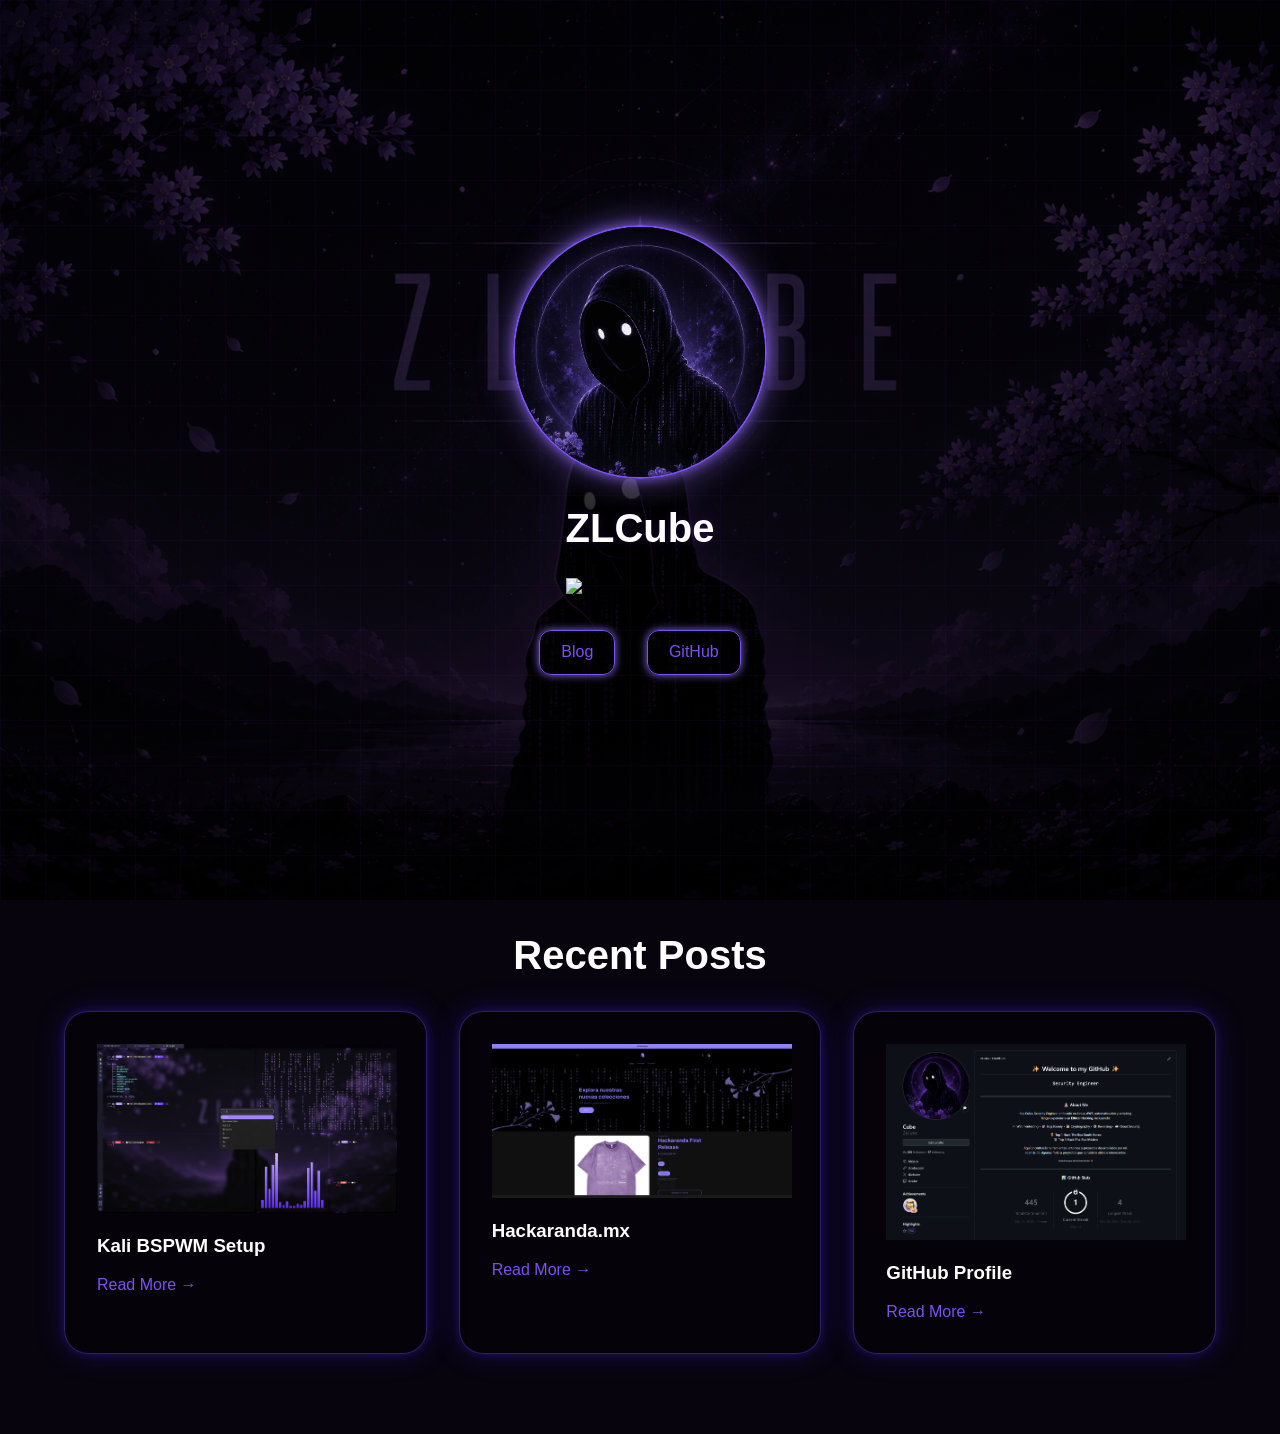
==== index.html @ acf221ab "Update index.html" ====
<!DOCTYPE html>

<html>
<head>
    <meta charset="UTF-8">
    <meta name="viewport" content="width=device-width, initial-scale=1.0">
    <title>ZLCube</title>

    <link rel="preconnect" href="https://fonts.googleapis.com">
    <link rel="preconnect" href="https://fonts.gstatic.com" crossorigin>

    <link href="https://fonts.googleapis.com/css2?family=JetBrains+Mono:wght@400;700&family=Poppins:wght@300;400;600&display=swap" rel="stylesheet">

    <link rel="stylesheet" href="style.css">
</head>
<body>

<body>
    <div class='matrix'></div>
    <header class='hero'><img src='assets/avatar.png' class='avatar'>
        <div class='hero-content'>
            <h1 style="text-align: center; font-size: 40px;">ZLCube</h1>
            <p><img src="https://readme-typing-svg.herokuapp.com?font=Iosevka&size=22&duration=3000&pause=1000&color=FFFFFF&center=true&vCenter=true&width=600&lines=Security+Engineer;Linux+%7C+AWS+%7C+Automation+%7C+Scripting;Ethical+Hacking+%7C+Bug+Bounty+%7C+Reversing"/></p>
        </div>
        <div class="buttons" align="center">
            <a href="#posts" class="btn">Blog</a>
            <a href="https://github.com/zlcube" class="btn ghost">GitHub</a>
        </div>
    </header>
    <main>
        <section class='section-title'>
            <h2 style="text-align: center; font-size: 40px;">Recent Posts</h2>
        </section>
        <section class='posts' id="posts">
            <article class='card'>
                <img src="assets/posts/post2.png" width="300">
                <div class='card-content'>
                    <h3>Kali BSPWM Setup</h3><a href='posts/kali-bspwm/index.html' >Read More →</a>
                </div>
            </article>
            <article class='card' id="posts">
                <img src="assets/posts/post3.png" width="300">
                <div class='card-content'>
                    <h3>Hackaranda.mx</h3><a href='https://hackaranda.mx'>Read More →</a>
                </div>
            </article>
            <article class='card' id="posts">
                <img src="assets/posts/post4.png" width="300">
                <div class='card-content'>
                    <h3>GitHub Profile</h3><a href='https://github.com/ZLCube'>Read More →</a>
                </div>
            </article>
        </section>
    </main>
    <script src='script.js'></script>
</body>

</html>
---- style.css ----
body {
    background: #07040d;
    color: white;
    font-family: sans-serif;
    margin: 0
}


body::before {
    content: "";
    position: fixed;
    inset: 0;
    background:
        linear-gradient(rgba(0,0,0,.75), rgba(0,0,0,.88)),
        url('assets/bg.png');

    background-size: cover;
    background-position: center;
    z-index: -3;
}


.matrix {
    position: fixed;
    inset: 0;
    background-image: linear-gradient(rgba(125, 39, 245, .05) 1px, transparent 1px), linear-gradient(90deg, rgba(125, 39, 245, .05) 1px, transparent 1px);
    background-size: 45px 45px;
    z-index: -1
}

.hero {
    min-height: 100vh;
    display: flex;
    justify-content: center;
    align-items: center;
    flex-direction: column
}

.avatar {
    width: 250px;
    border-radius: 50%;
    border: 2px solid hsl(256, 85%, 63%);

    box-shadow:
        0 0 12px rgba(150, 112, 255, 0.712),
        0 0 35px rgba(150, 112, 255, 0.568);
}

.hero h1 {

    text-shadow:
        0 0 10px rgba(125,39,245,.18),
        0 0 30px rgba(125,39,245,.08);

}

.posts {
    width: min(1200px, 90%);
    margin: auto;

    display: grid;
    grid-template-columns: repeat(auto-fit, minmax(300px, 1fr));
    gap: 2rem;

    padding-bottom: 5rem;
}

.card {
    background: rgba(0, 0, 0, 0.267);

    border:
        1px solid rgba(75, 50, 165, 0.616);

    border-radius: 24px;

    padding: 2rem;

    backdrop-filter: blur(6px);
    -webkit-backdrop-filter: blur(6px);

    box-shadow:
        0 0 10px rgba(84, 39, 245, 0.247),
        0 0 30px rgba(84, 39, 245, 0.247);

    transition:
        transform .25s ease,
        box-shadow .25s ease;
}

.card:hover {

    transform: translateY(-4px);

    box-shadow:
        0 0 16px rgba(150, 112, 255, 0.712),
        0 0 45px rgba(150, 112, 255, 0.712);
}

a {
    color: hsl(256, 85%, 63%);
    text-decoration: none
}

.post-container {
    width: min(900px, 90%);
    margin: auto;
    padding: 6rem 0
}

.buttons {

    display: flex;
    justify-content: center;
    gap: 2rem;
    margin-top: 1rem;

}

.btn {
    padding: .8rem 1.3rem;

    border:
        1px solid hsl(256, 85%, 63%);

    border-radius: 12px;

    box-shadow:
        0 0 8px rgba(150, 112, 255, 0.911);

    transition:
        .25s ease;
}

.btn:hover {

    transform:
        translateY(-3px)
        scale(1.03);

}
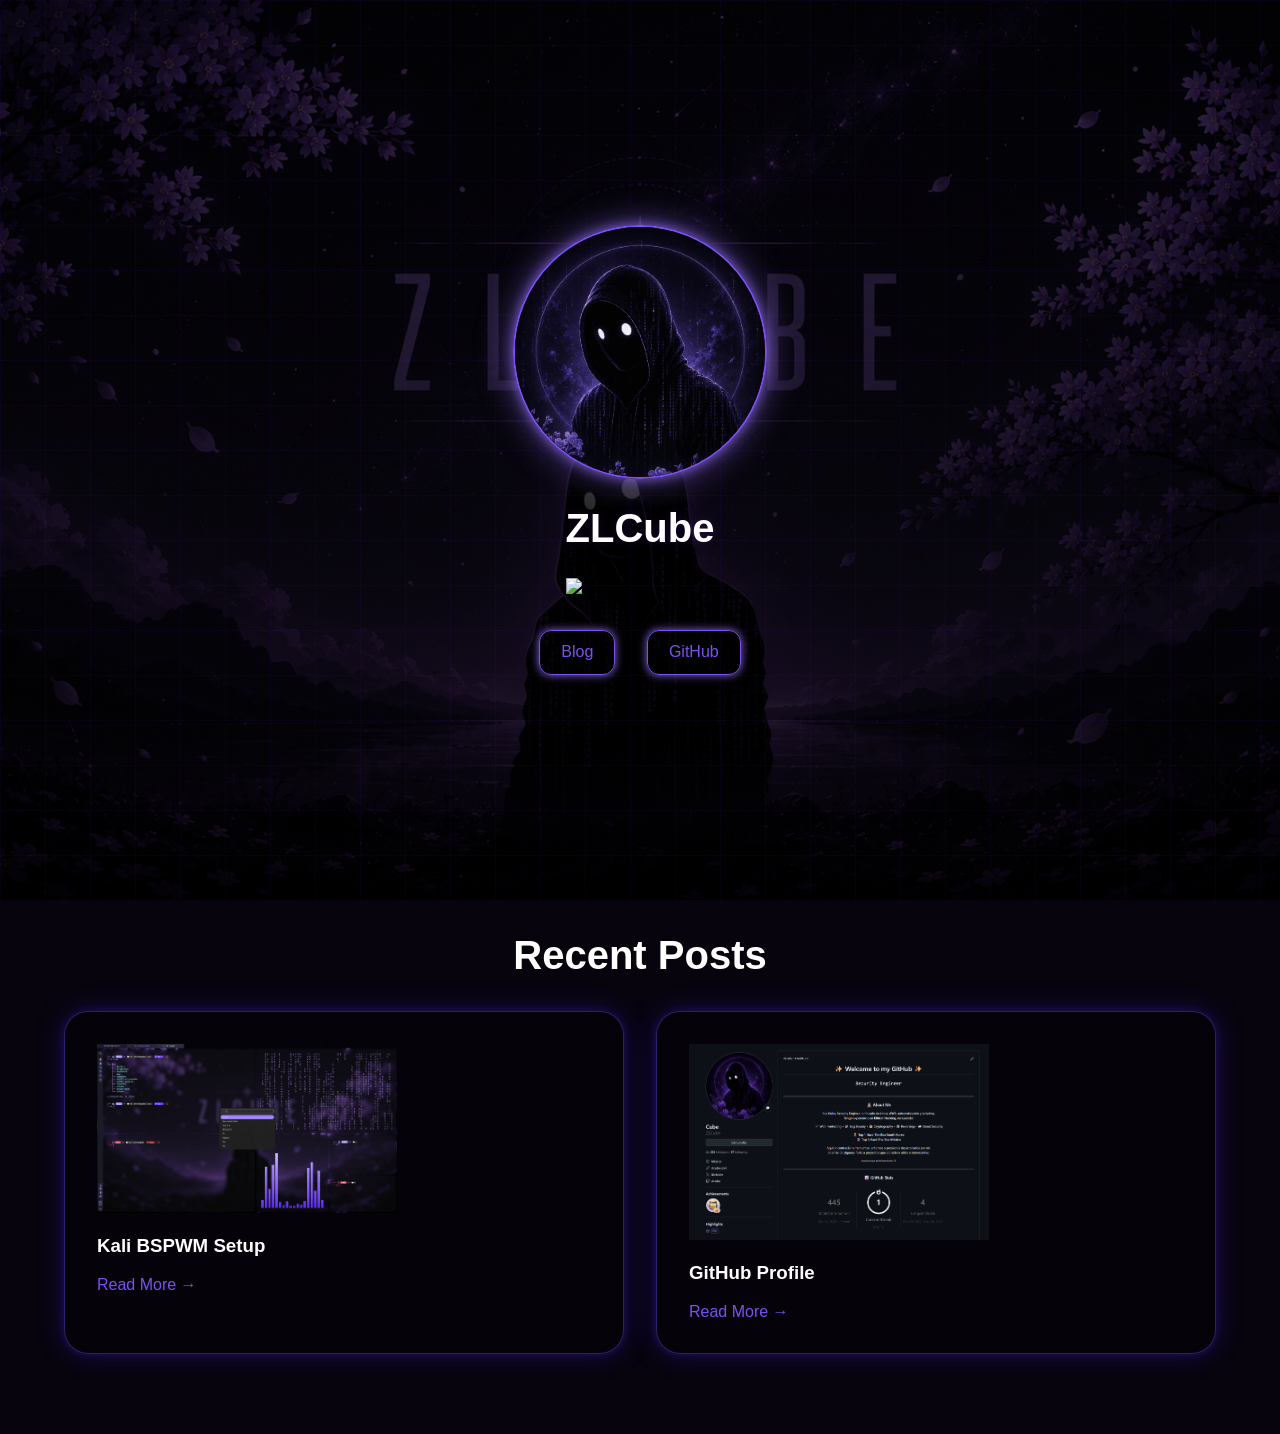
==== commit 9b26524f: "Update index.html" ====
--- a/index.html
+++ b/index.html
@@ -36,13 +36,6 @@
                 <img src="assets/posts/post2.png" width="300">
                 <div class='card-content'>
                     <h3>Kali BSPWM Setup</h3><a href='posts/kali-bspwm/index.html' >Read More →</a>
-                </div>
-            </article>
-            <article class='card' id="posts">
-                <img src="assets/posts/post3.png" width="300">
-                <div class='card-content'>
-                    <h3>Hackaranda.mx</h3><a href='https://hackaranda.mx'>Read More →</a>
-                </div>
             </article>
             <article class='card' id="posts">
                 <img src="assets/posts/post4.png" width="300">
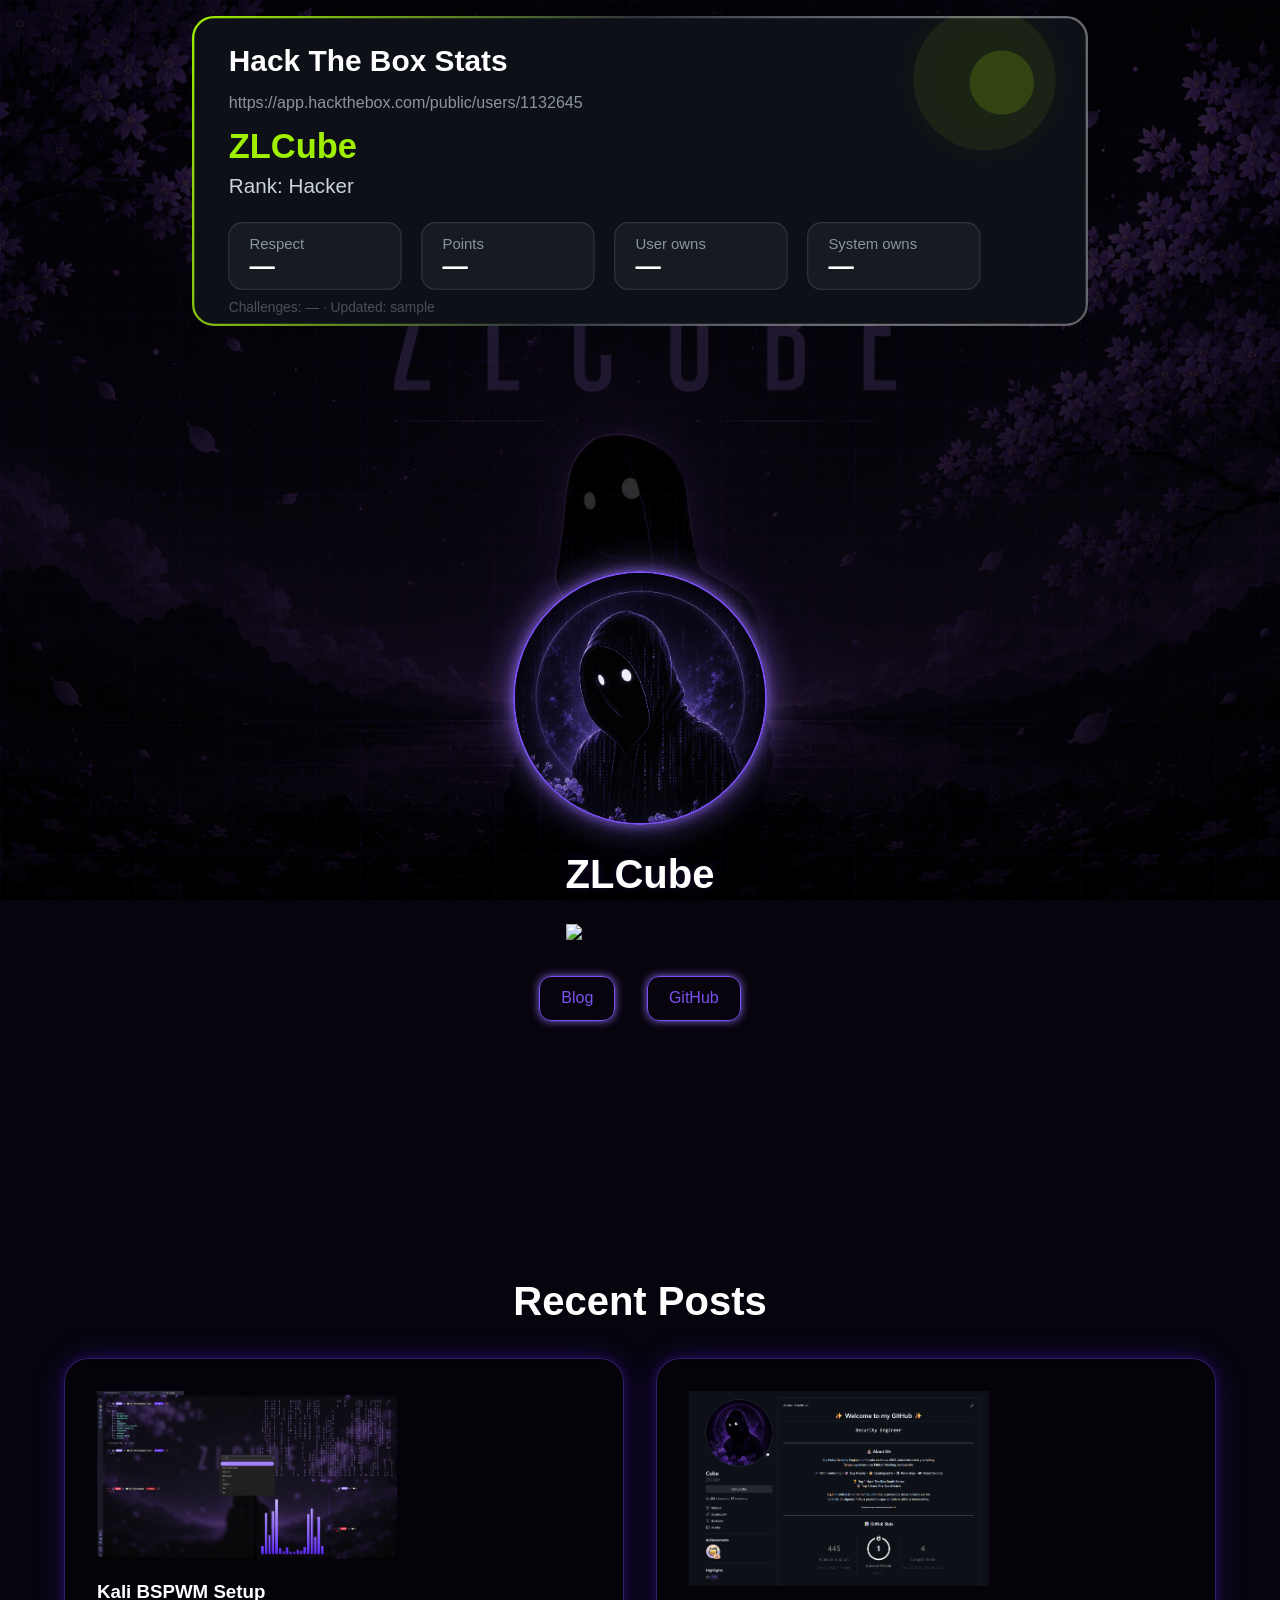
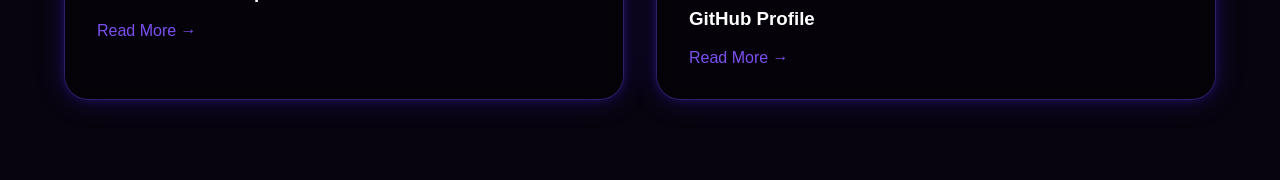
==== commit f591590f: "Insert profile image link in index.html Add a centered image link to Hack The Box profile." ====
--- a/index.html
+++ b/index.html
@@ -15,6 +15,12 @@
 </head>
 <body>
 
+<p align="center">
+  <a href="https://app.hackthebox.com/public/users/1132645">
+    <img src="https://zlcube.github.io/htb/1132645.svg" width="70%">
+  </a>
+</p>
+    
 <body>
     <div class='matrix'></div>
     <header class='hero'><img src='assets/avatar.png' class='avatar'>
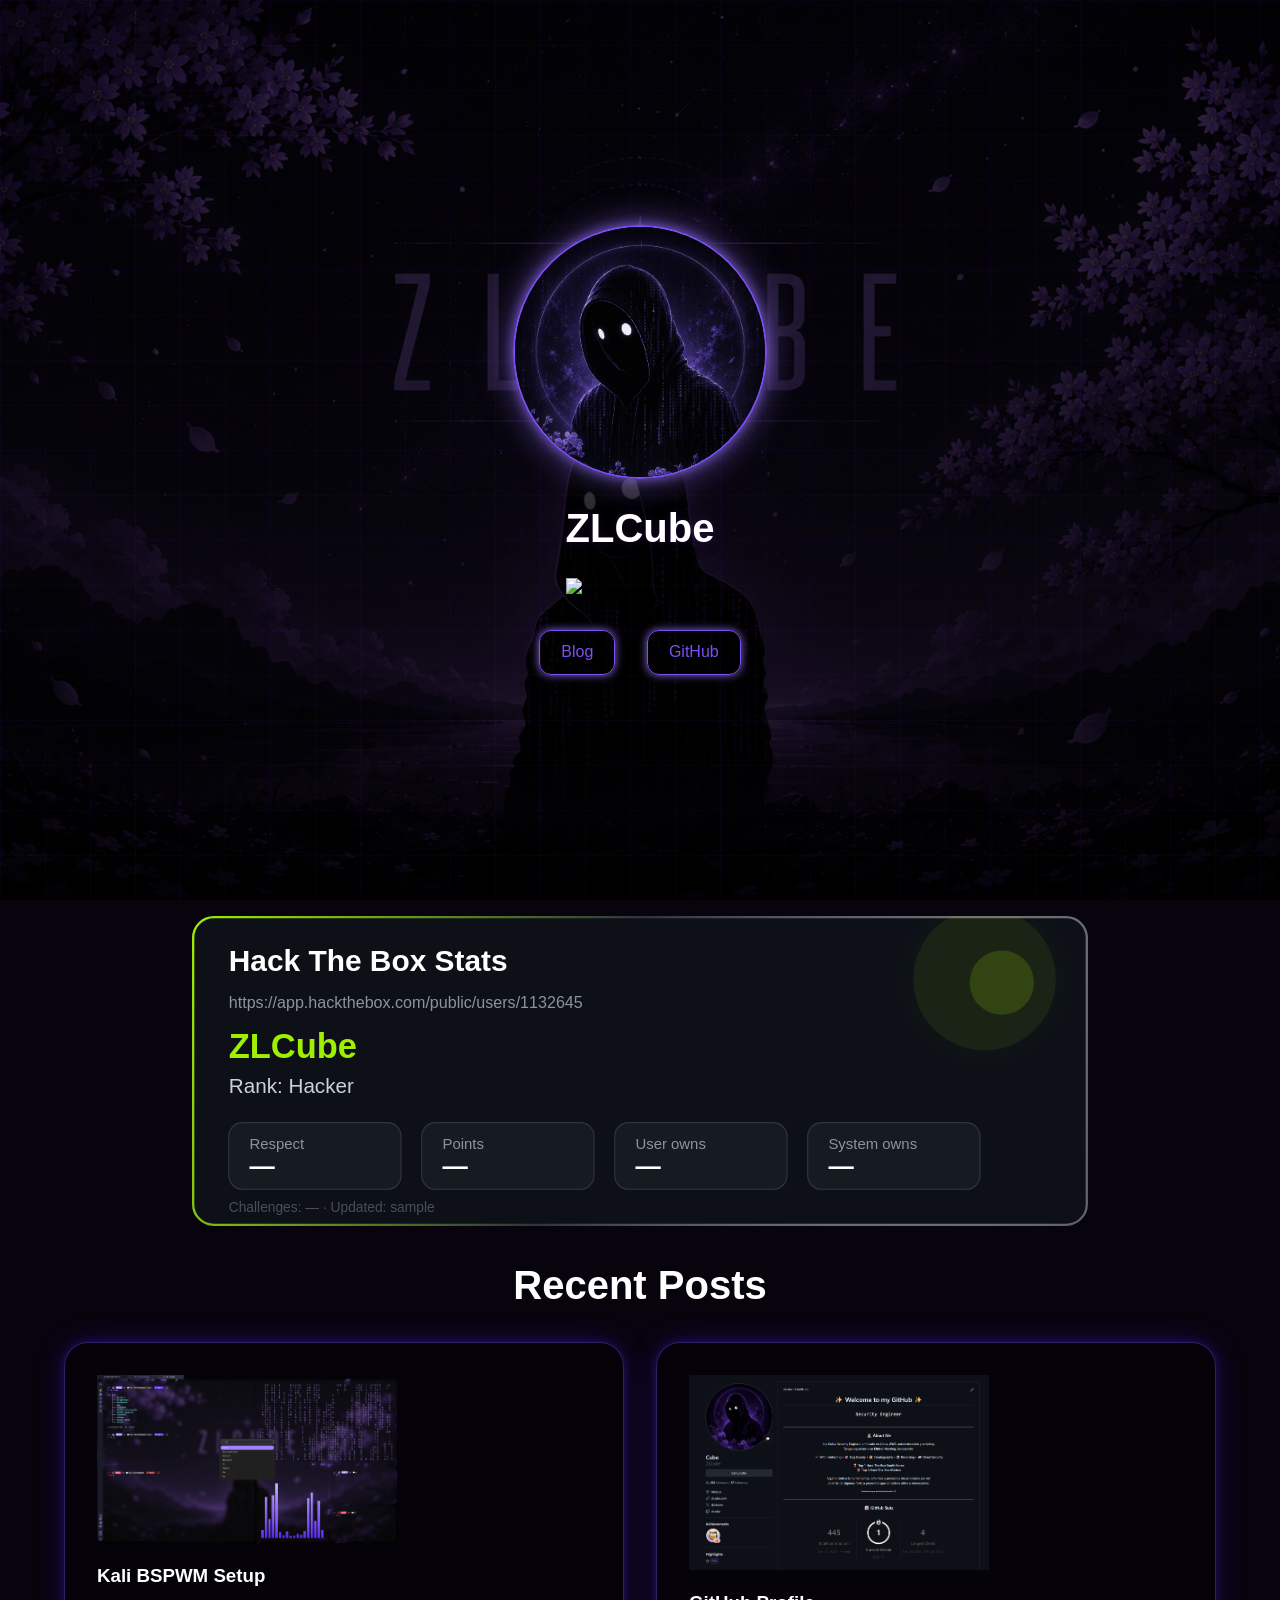
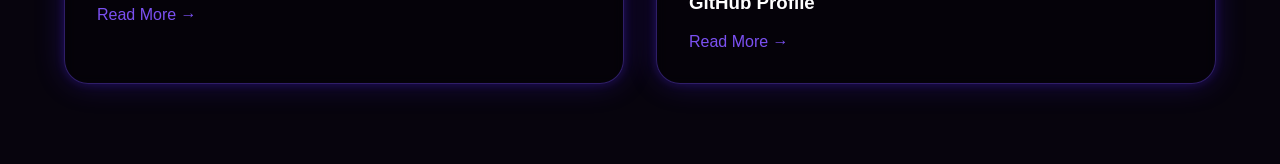
==== commit 54be39d9: "Update index.html" ====
--- a/index.html
+++ b/index.html
@@ -14,12 +14,6 @@
     <link rel="stylesheet" href="style.css">
 </head>
 <body>
-
-<p align="center">
-  <a href="https://app.hackthebox.com/public/users/1132645">
-    <img src="https://zlcube.github.io/htb/1132645.svg" width="70%">
-  </a>
-</p>
     
 <body>
     <div class='matrix'></div>
@@ -33,6 +27,13 @@
             <a href="https://github.com/zlcube" class="btn ghost">GitHub</a>
         </div>
     </header>
+
+<p align="center">
+  <a href="https://app.hackthebox.com/public/users/1132645">
+    <img src="https://zlcube.github.io/htb/1132645.svg" width="70%">
+  </a>
+</p>
+    
     <main>
         <section class='section-title'>
             <h2 style="text-align: center; font-size: 40px;">Recent Posts</h2>
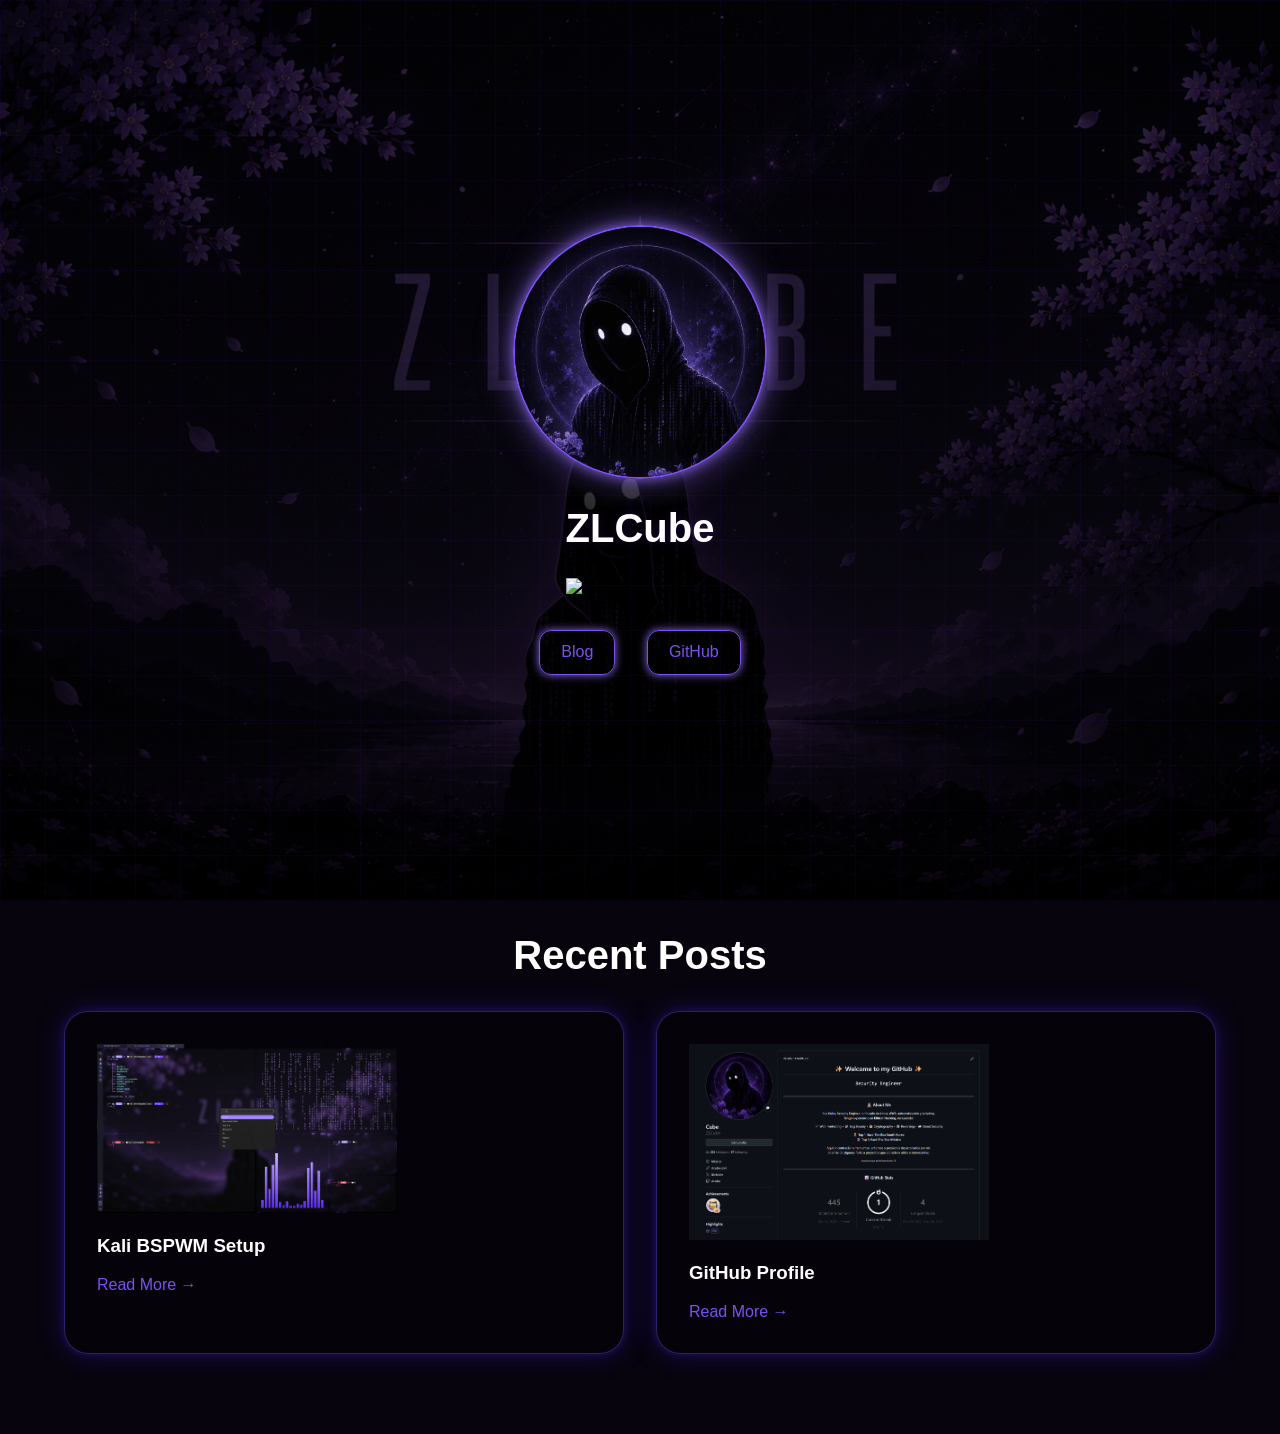
==== commit d4d33f63: "Remove Hack The Box user image section Removed Hack The Box user image link from the index." ====
--- a/index.html
+++ b/index.html
@@ -28,12 +28,6 @@
         </div>
     </header>
 
-<p align="center">
-  <a href="https://app.hackthebox.com/public/users/1132645">
-    <img src="https://zlcube.github.io/htb/1132645.svg" width="70%">
-  </a>
-</p>
-    
     <main>
         <section class='section-title'>
             <h2 style="text-align: center; font-size: 40px;">Recent Posts</h2>
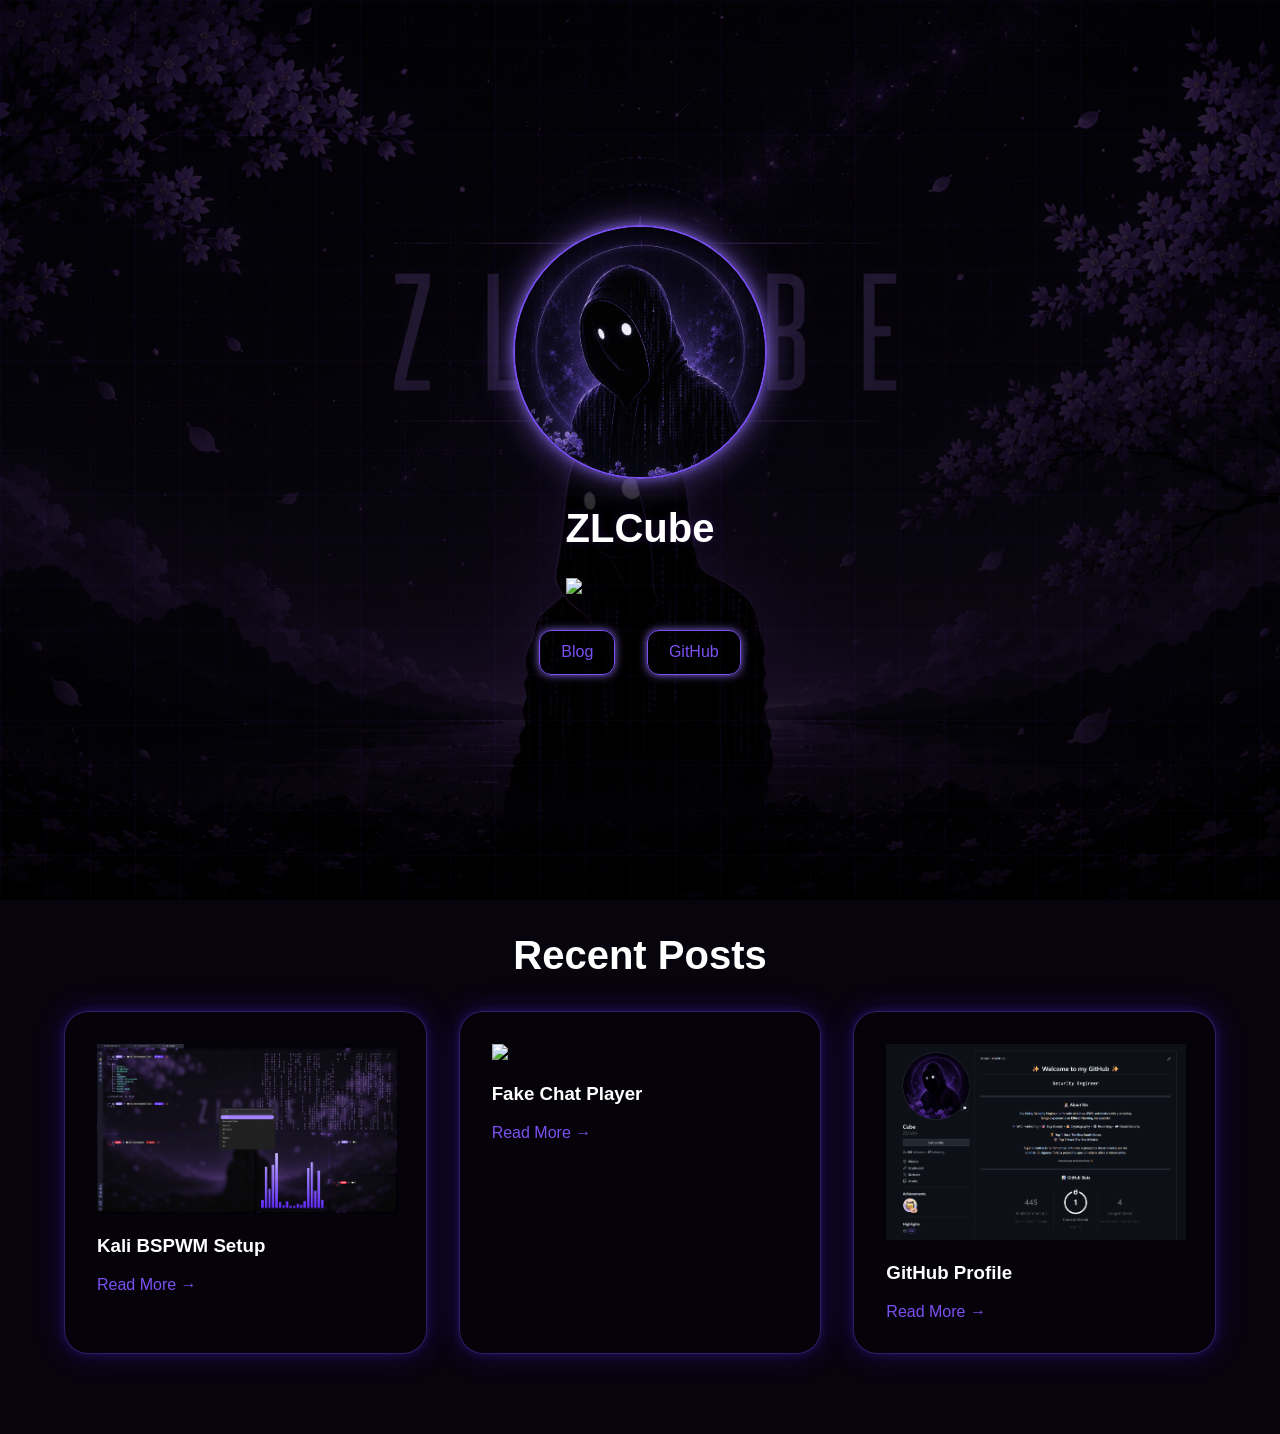
==== commit 21b4673c: "Update index.html" ====
--- a/index.html
+++ b/index.html
@@ -39,6 +39,12 @@
                     <h3>Kali BSPWM Setup</h3><a href='posts/kali-bspwm/index.html' >Read More →</a>
             </article>
             <article class='card' id="posts">
+                <img src="assets/posts/post5.png" width="300">
+                <div class='card-content'>
+                    <h3>Fake Chat Player</h3><a href='http://zlcube.com/chat_player/Fake_chat.html'>Read More →</a>
+                </div>
+            </article>
+            <article class='card' id="posts">
                 <img src="assets/posts/post4.png" width="300">
                 <div class='card-content'>
                     <h3>GitHub Profile</h3><a href='https://github.com/ZLCube'>Read More →</a>
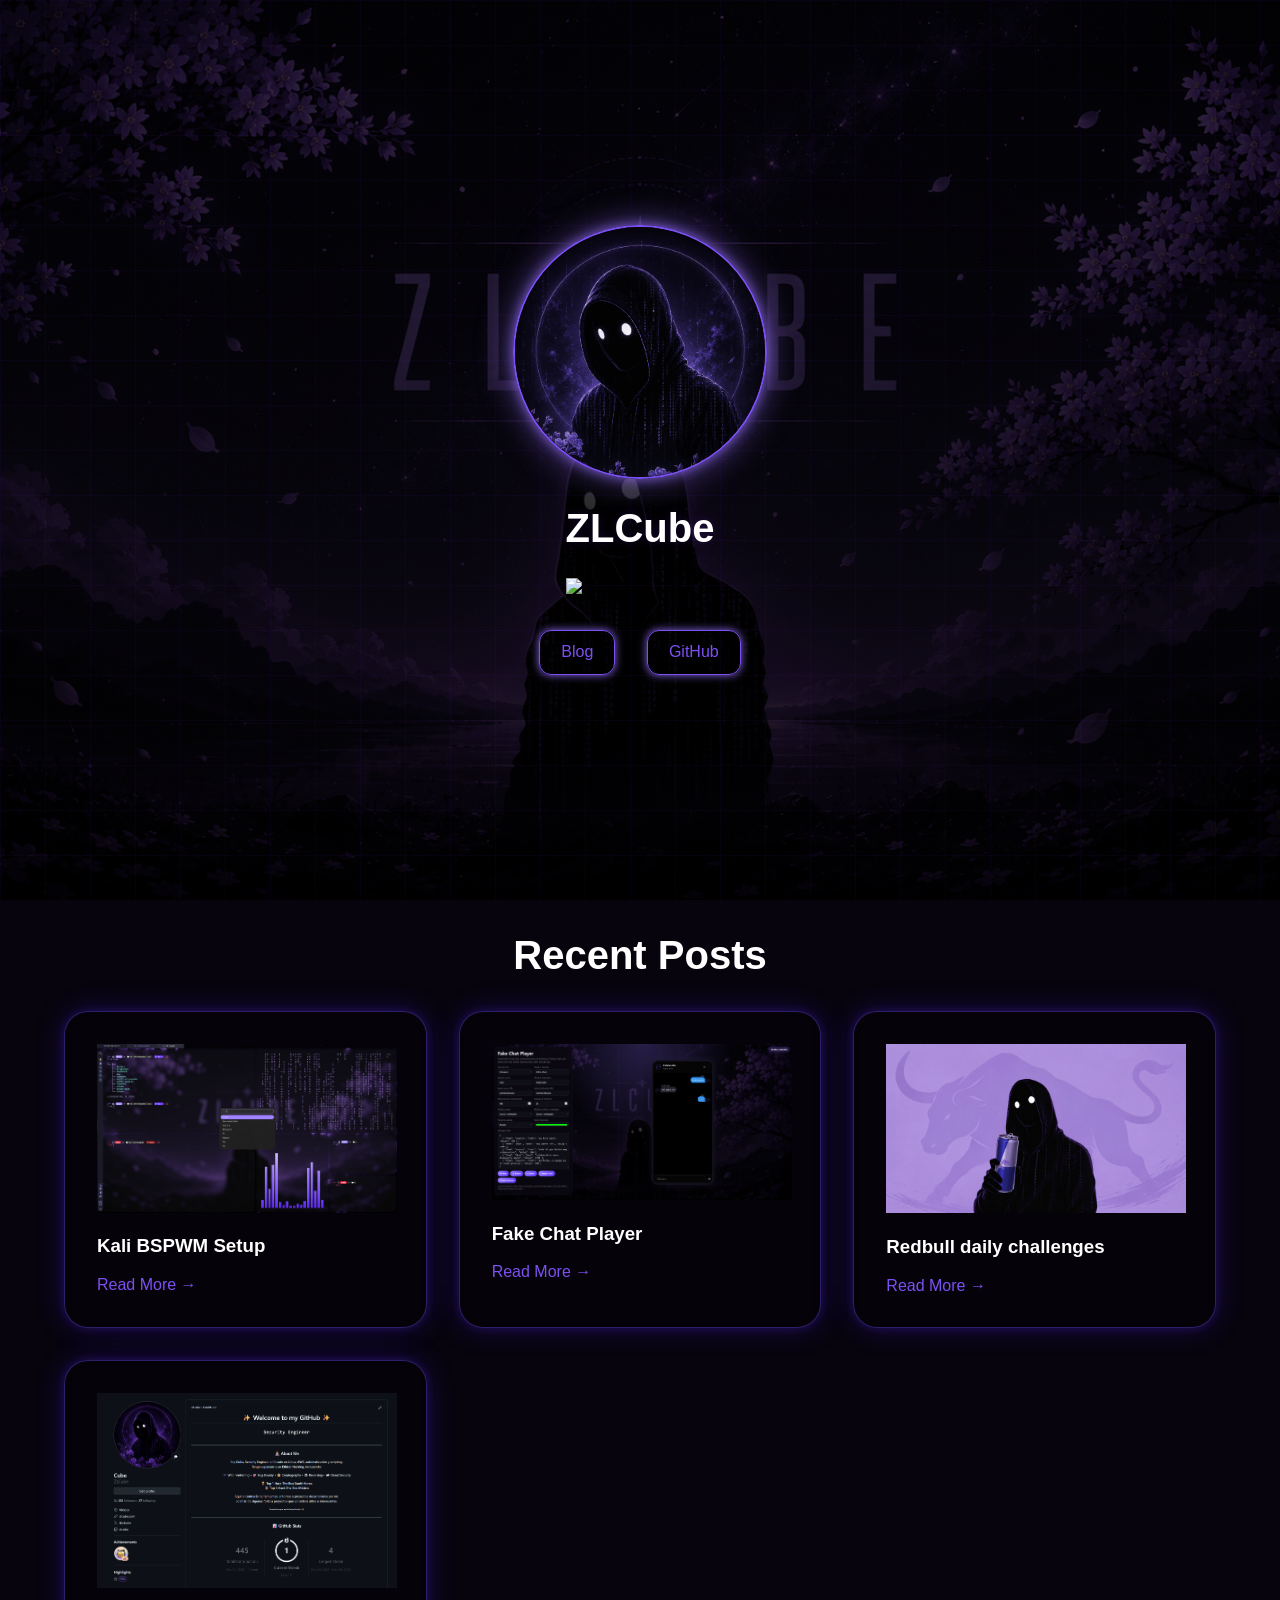
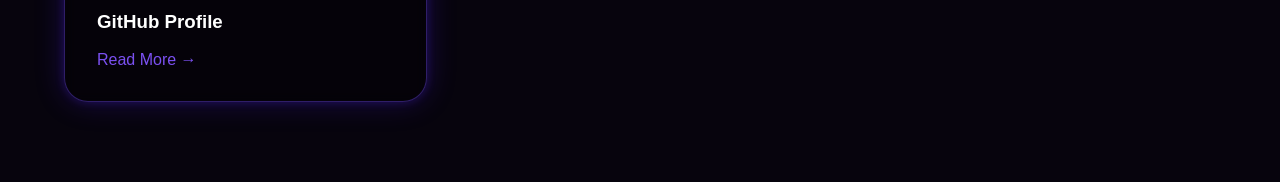
==== commit df0e1887: "Update index.html" ====
--- a/index.html
+++ b/index.html
@@ -44,6 +44,13 @@
                     <h3>Fake Chat Player</h3><a href='http://zlcube.com/chat_player/Fake_chat.html'>Read More →</a>
                 </div>
             </article>
+            </article>
+            <article class='card' id="posts">
+                <img src="redbull/assets/background.png" width="300">
+                <div class='card-content'>
+                    <h3>Redbull daily challenges</h3><a href='zlcube.com/redbull/index.html'>Read More →</a>
+                </div>
+            </article>
             <article class='card' id="posts">
                 <img src="assets/posts/post4.png" width="300">
                 <div class='card-content'>
